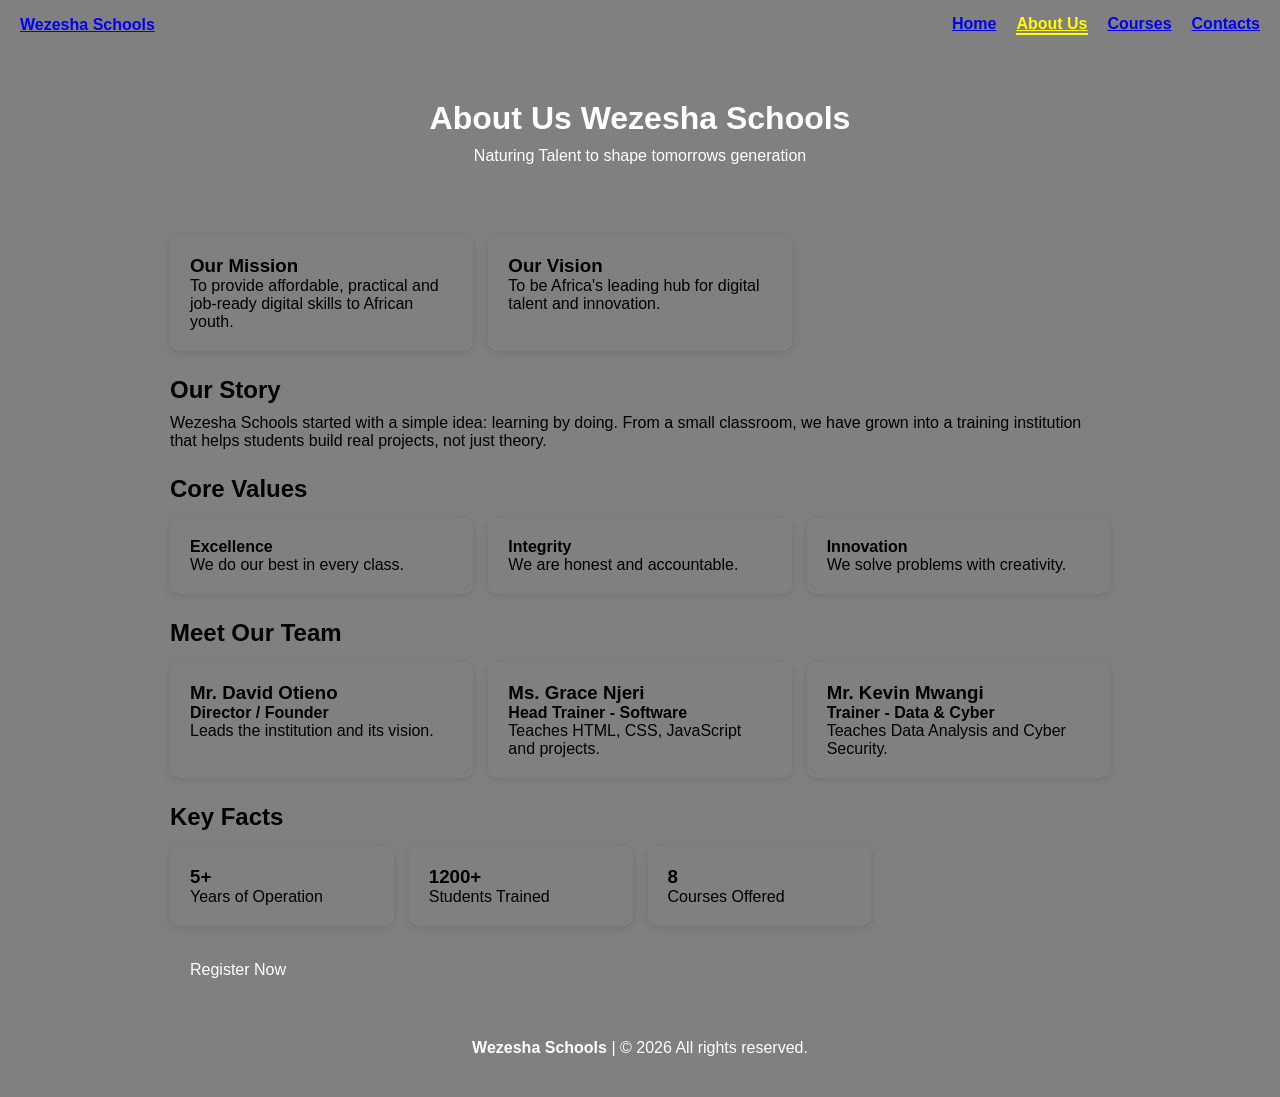
==== about.html @ 86f78f15 "first commit" ====
<!DOCTYPE html>
<html lang="en">
<head>
    <meta charset="UTF-8">
    <meta name="viewport" content="width=device-width, initial-scale=1.0">
    <title>About Us Wezesha Schools </title>
    <link rel="stylesheet" href="css/style.css">
</head>
<body>

<header>
    <nav class="navigation">
        <a href="index.html" class="logo"> Wezesha Schools </a>
        <button class="menu-btn"onclick="toggleMenu()"> menu</button>
        <div class="navlinks" id="navLinks">
         <a href="index.html"> Home </a>
         <a href="about.html" class="active"> About Us </a>
         <a href="course.html"> Courses </a>
         <a href="contact.html"> Contacts </a>
        </div>
    </nav>
</header>    

<section class="hero">
    <h1> About Us Wezesha Schools</h1>
    <p> Naturing Talent to shape tomorrows generation </p>
</section>

<main>
    <main>
  <div class="grid">
    <div class="card">
        <h3> Our Mission </h3>
        <p> To provide affordable, practical and job-ready digital skills to African youth.</p>
    </div>
    <div class="card">
        <h3> Our Vision </h3>
        <p>To be Africa's leading hub for digital talent and innovation.</p>
    </div>
  </div>
  <h2> Our Story </h2>
  <p> Wezesha Schools started with a simple idea: learning by doing. From a small classroom, we have grown into a training institution that helps students build real projects, not just theory.</p>
  <h2> Core Values </h2>
  <div class="grid">
    <div class="card">
        <b>Excellence</b>
        <p>We do our best in every class.</p>
    </div>
    <div class="card">
        <b>Integrity</b>
        <p>We are honest and accountable.</p>
    </div>
    <div class="card">
        <b>Innovation</b>
        <p>We solve problems with creativity.</p>
    </div>
  </div>
  <h2>Meet Our Team</h2>
  <div class="grid">
    <div class="card">
        <h3>Mr. David Otieno</h3>
        <p><b>Director / Founder</b></p>
        <p>Leads the institution and its vision.</p>
    </div>
    <div class="card">
        <h3>Ms. Grace Njeri</h3>
        <p><b>Head Trainer - Software</b></p>
        <p>Teaches HTML, CSS, JavaScript and projects.</p>
    </div>
    <div class="card">
        <h3>Mr. Kevin Mwangi</h3>
        <p><b>Trainer - Data & Cyber</b></p>
        <p>Teaches Data Analysis and Cyber Security.</p>
    </div>
  </div>
  <h2>Key Facts</h2>
  <div class="stats">
    <div class="card">
        <h3>5+</h3>
        <p>Years of Operation</p>
    </div>
    <div class="card">
        <h3>1200+</h3>
        <p>Students Trained</p>
    </div>
    <div class="card">
        <h3>8</h3>
        <p>Courses Offered</p>
    </div>
  </div>
  <a href="index.html#register" class="btn">Register Now</a>
</main>

<footer>
    <p><b> Wezesha Schools </b> | © 2026 All rights reserved.</p>
</footer>


<script src="js/script.js"></script>
</body>
</html>
---- css/style.css ----
*{
    box-sizing:border-box; 
    margin:0; 
    padding:0; 
    font-family:Arial, sans-serif;
}
header {
    color: aqua;
}
body{
    background-color: grey; 
    color:var(--text);
}
.navigation {
    background:var(--primary); color:white;
     padding:15px 20px; 
     display:flex; 
     justify-content:space-between; 
     align-items:center;}
.navigation {
    color:white; 
    text-decoration:none; 
    font-weight:bold;
}
.navlinks{
    display:flex; 
    gap:20px;
}
.navlinks > a.active{
    color:yellow; 
    border-bottom:2px solid yellow;
}
.menu-btn{display:none; 
    background:none; 
    border:none; 
    color:white; 
    font-size:24px; 
    cursor:pointer;
}
.hero{
    background:var(--primary); 
    color:white; 
    text-align:center; 
    padding:50px 20px;
}
.hero h1{
    font-size:32px; 
    margin-bottom:10px;
}
main{
    max-width:1000px; 
    margin:20px auto; 
    padding:0 15px;
}
h2{
    margin:25px 0 10px; 
    color:var(--primary);
}
.stats{display:grid; 
    grid-template-columns:repeat(4,1fr); 
    gap:15px; 
    margin:15px 0;
}
.grid{
    display:grid; 
    grid-template-columns:repeat(3,1fr); 
    gap:15px; 
    margin:15px 0;
}
.card{
    background:var(--white); 
    padding:20px; 
    border-radius:10px; 
    box-shadow:0 2px 8px rgba(0,0,0,0.1);
}
.card.green{
    border-top:4px solid green;} .card.red{border-top:4px solid red;} .card.blue{border-top:4px solid blue;
}

form{
    background:var(--white); 
    padding:20px; 
    border-radius:10px; 
    display:flex; 
    flex-direction:column; 
    gap:8px;
}
label{
    font-weight:bold;
}
input>select>textarea{
    padding:10px; 
    border:1px solid #ccc; 
    border-radius:6px; 
    width:100%;
}
input:focus>select:focus>textarea:focus{
    outline:2px solid var(--primary); 
    border-color:var(--primary);
}
.btn{
    display:inline-block; 
    background:var(--primary); 
    color:white; 
    padding:10px 20px; 
    border:none; 
    border-radius:6px; 
    cursor:pointer; 
    text-decoration:none; 
    text-align:center; 
    margin-top:10px; 
    transition:0.3s;
}
.btn:hover{
    background:var(--accent);
}
.btn-Alert{
    background:var(--red); 
    color:white; 
    padding:10px 15px; 
    border:none; 
    border-radius:6px; 
    cursor:pointer;
}
table{
    width:100%; 
    background:var(--white); 
    border-collapse:collapse; 
    margin-top:10px; 
    border-radius:10px; 
    overflow:hidden;
}
th{
    background:var(--primary); 
    color:white; 
    padding:12px;
}
td{
    padding:10px; 
    border-bottom:1px solid #eee; 
    text-align:center;
}
tr:hover{
    background:#eef2ff;
}
.badge{
    padding:4px 10px; 
    border-radius:20px; 
    color:white; 
    font-size:12px; 
    font-weight:bold;
}
.excellent{
    background:green;} .verygood{background:#16a34a;} .good{background:#2563eb;} .average{background:#f59e0b;} .failed{background:#ef4444;}
.error{
    color:red; 
    background:#fee2e2; 
    padding:10px; 
    border-radius:6px;
}
.success{
    color:green; 
    background:#dcfce7; 
    padding:10px; 
    border-radius:6px;
}
.map-box{
    background:#dbeafe; 
    height:180px; 
    display:flex; 
    flex-direction:column; 
    justify-content:center; 
    align-items:center; 
    border-radius:10px; 
    margin:10px 0;
}
footer{
    background:var(--primary); 
    color:white; 
    text-align:center; 
    padding:20px; 
    margin-top:30px;
}
footer > a {
    color:white;
}

@media(max-width:900px){
  .stats,.grid{grid-template-columns:repeat(2,1fr);}
}
@media(max-width:600px){
  .menu-btn{display:block;}
  .navlinks{display:none; flex-direction:column; background:var(--primary); position:absolute; top:60px; right:0; left:0; padding:15px;}
  .navlinks.show{display:flex;}
  .stats,.grid{grid-template-columns:1fr;}
  table{font-size:12px;}
}
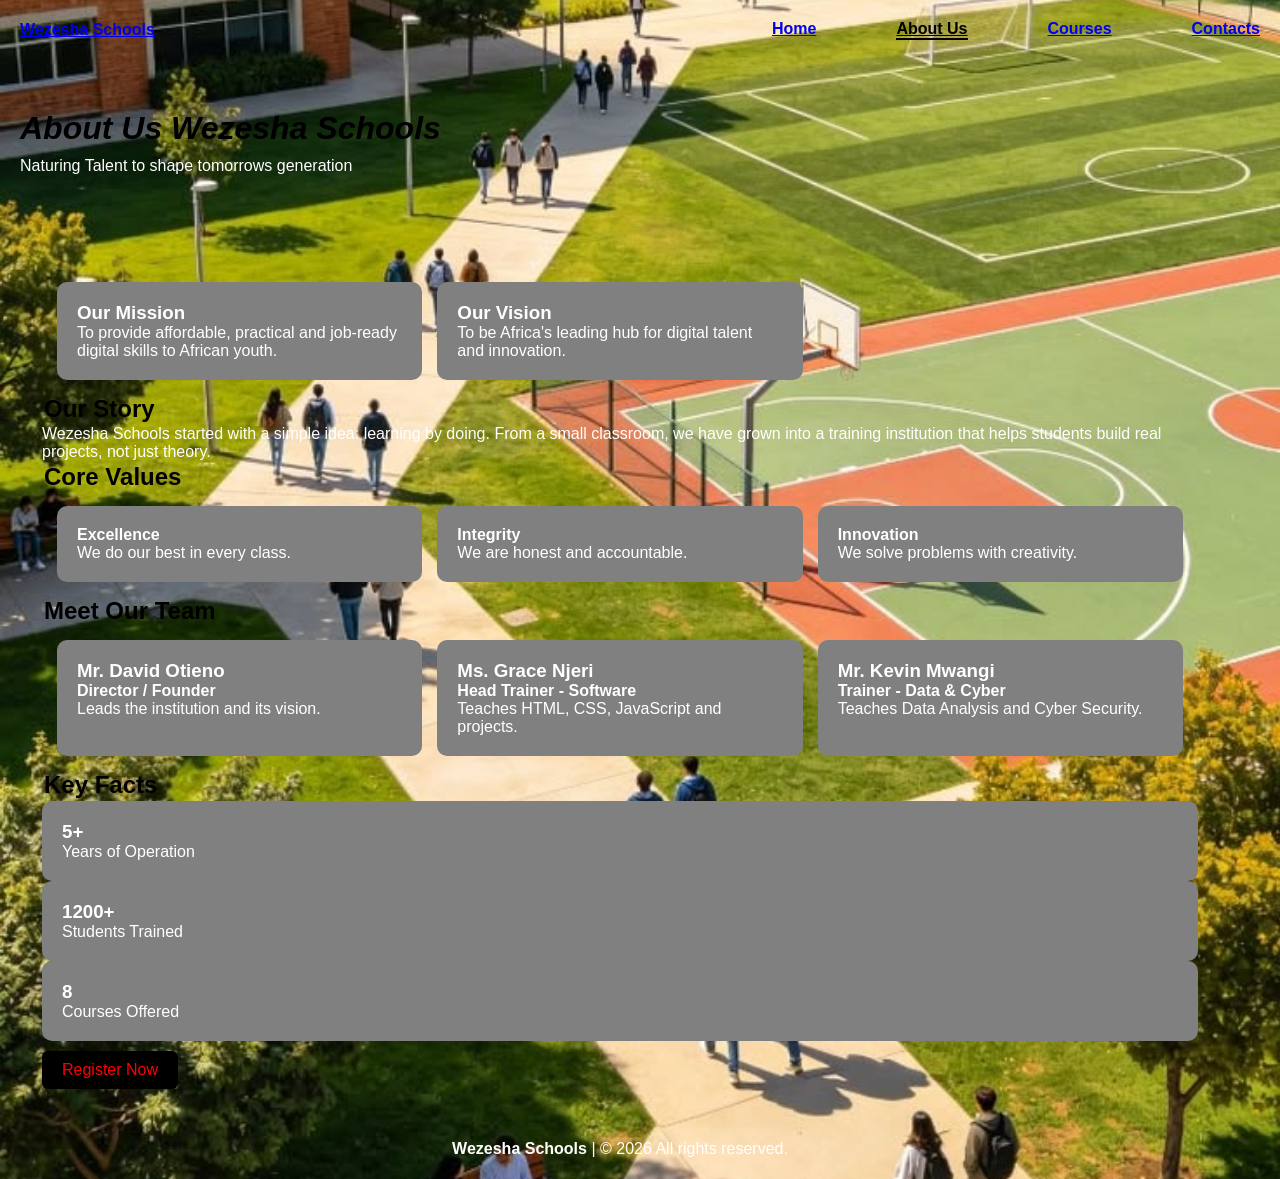
==== commit 11cddb24: "changes" ====
--- a/about.html
+++ b/about.html
@@ -11,7 +11,7 @@
 <header>
     <nav class="navigation">
         <a href="index.html" class="logo"> Wezesha Schools </a>
-        <button class="menu-btn"onclick="toggleMenu()"> menu</button>
+        <button class="menu-btn"onclick="toggleMenu()"> button </button>
         <div class="navlinks" id="navLinks">
          <a href="index.html"> Home </a>
          <a href="about.html" class="active"> About Us </a>
@@ -96,6 +96,6 @@
 </footer>
 
 
-<script src="js/script.js"></script>
+<script src="jsscript.js"></script>
 </body>
 </html>
--- a/css/style.css
+++ b/css/style.css
@@ -8,15 +8,29 @@
     color: aqua;
 }
 body{
+    background-image: url(../download.jpg);
+    background-size: cover;
+    background-repeat: no-repeat;
+    background-position: center;
+    height: 400px;
     background-color: grey; 
-    color:var(--text);
+    color: white ;
+}
+.hero > h1 {
+    color: black;
+    text-align: left;
+    font-style: italic;
+    text-decoration: dashed;
 }
 .navigation {
-    background:var(--primary); color:white;
-     padding:15px 20px; 
+    background:var(--primary);
+     color:white;
+     padding:  20px; 
      display:flex; 
      justify-content:space-between; 
-     align-items:center;}
+     align-items:center;
+}
+
 .navigation {
     color:white; 
     text-decoration:none; 
@@ -24,57 +38,67 @@
 }
 .navlinks{
     display:flex; 
-    gap:20px;
+    gap:80px;
 }
 .navlinks > a.active{
-    color:yellow; 
-    border-bottom:2px solid yellow;
-}
-.menu-btn{display:none; 
+    color:black; 
+    border-bottom:2px solid black;
+}
+.menu-btn{
+    display:none; 
     background:none; 
     border:none; 
-    color:white; 
+    color:rgb(151, 19, 19); 
     font-size:24px; 
     cursor:pointer;
 }
 .hero{
     background:var(--primary); 
     color:white; 
-    text-align:center; 
+    text-align:left; 
     padding:50px 20px;
 }
 .hero h1{
     font-size:32px; 
     margin-bottom:10px;
 }
+
 main{
-    max-width:1000px; 
-    margin:20px auto; 
-    padding:0 15px;
+    max-width:1200px; 
+    margin: 20px; 
+    padding: 1px;
 }
 h2{
-    margin:25px 0 10px; 
-    color:var(--primary);
-}
-.stats{display:grid; 
+    margin: 2px; 
+    color: black;
+}
+.levels {
+    display:grid; 
     grid-template-columns:repeat(4,1fr); 
     gap:15px; 
-    margin:15px 0;
+    margin: 15px;
 }
 .grid{
     display:grid; 
     grid-template-columns:repeat(3,1fr); 
     gap:15px; 
-    margin:15px 0;
+    margin:15px;
 }
 .card{
-    background:var(--white); 
+    background-color: gray; 
     padding:20px; 
     border-radius:10px; 
-    box-shadow:0 2px 8px rgba(0,0,0,0.1);
+    box-shadow: none;
 }
 .card.green{
-    border-top:4px solid green;} .card.red{border-top:4px solid red;} .card.blue{border-top:4px solid blue;
+    border-top:4px solid green;
+} 
+
+.card.red{
+    border-top:4px solid red;
+} 
+.card.blue{
+    border-top:4px solid blue;
 }
 
 form{
@@ -100,8 +124,8 @@
 }
 .btn{
     display:inline-block; 
-    background:var(--primary); 
-    color:white; 
+    background-color: black; 
+    color: red; 
     padding:10px 20px; 
     border:none; 
     border-radius:6px; 
@@ -112,11 +136,11 @@
     transition:0.3s;
 }
 .btn:hover{
-    background:var(--accent);
+    background-color: green;
 }
 .btn-Alert{
     background:var(--red); 
-    color:white; 
+    color: blue; 
     padding:10px 15px; 
     border:none; 
     border-radius:6px; 
@@ -151,7 +175,16 @@
     font-weight:bold;
 }
 .excellent{
-    background:green;} .verygood{background:#16a34a;} .good{background:#2563eb;} .average{background:#f59e0b;} .failed{background:#ef4444;}
+    background:green;
+} .verygood{
+    background:#16a34a;
+} .good{
+    background:#2563eb;
+} .average{
+    background:#f59e0b;
+} .failed{
+    background:#ef4444;
+}
 .error{
     color:red; 
     background:#fee2e2; 
@@ -184,14 +217,3 @@
 footer > a {
     color:white;
 }
-
-@media(max-width:900px){
-  .stats,.grid{grid-template-columns:repeat(2,1fr);}
-}
-@media(max-width:600px){
-  .menu-btn{display:block;}
-  .navlinks{display:none; flex-direction:column; background:var(--primary); position:absolute; top:60px; right:0; left:0; padding:15px;}
-  .navlinks.show{display:flex;}
-  .stats,.grid{grid-template-columns:1fr;}
-  table{font-size:12px;}
-}
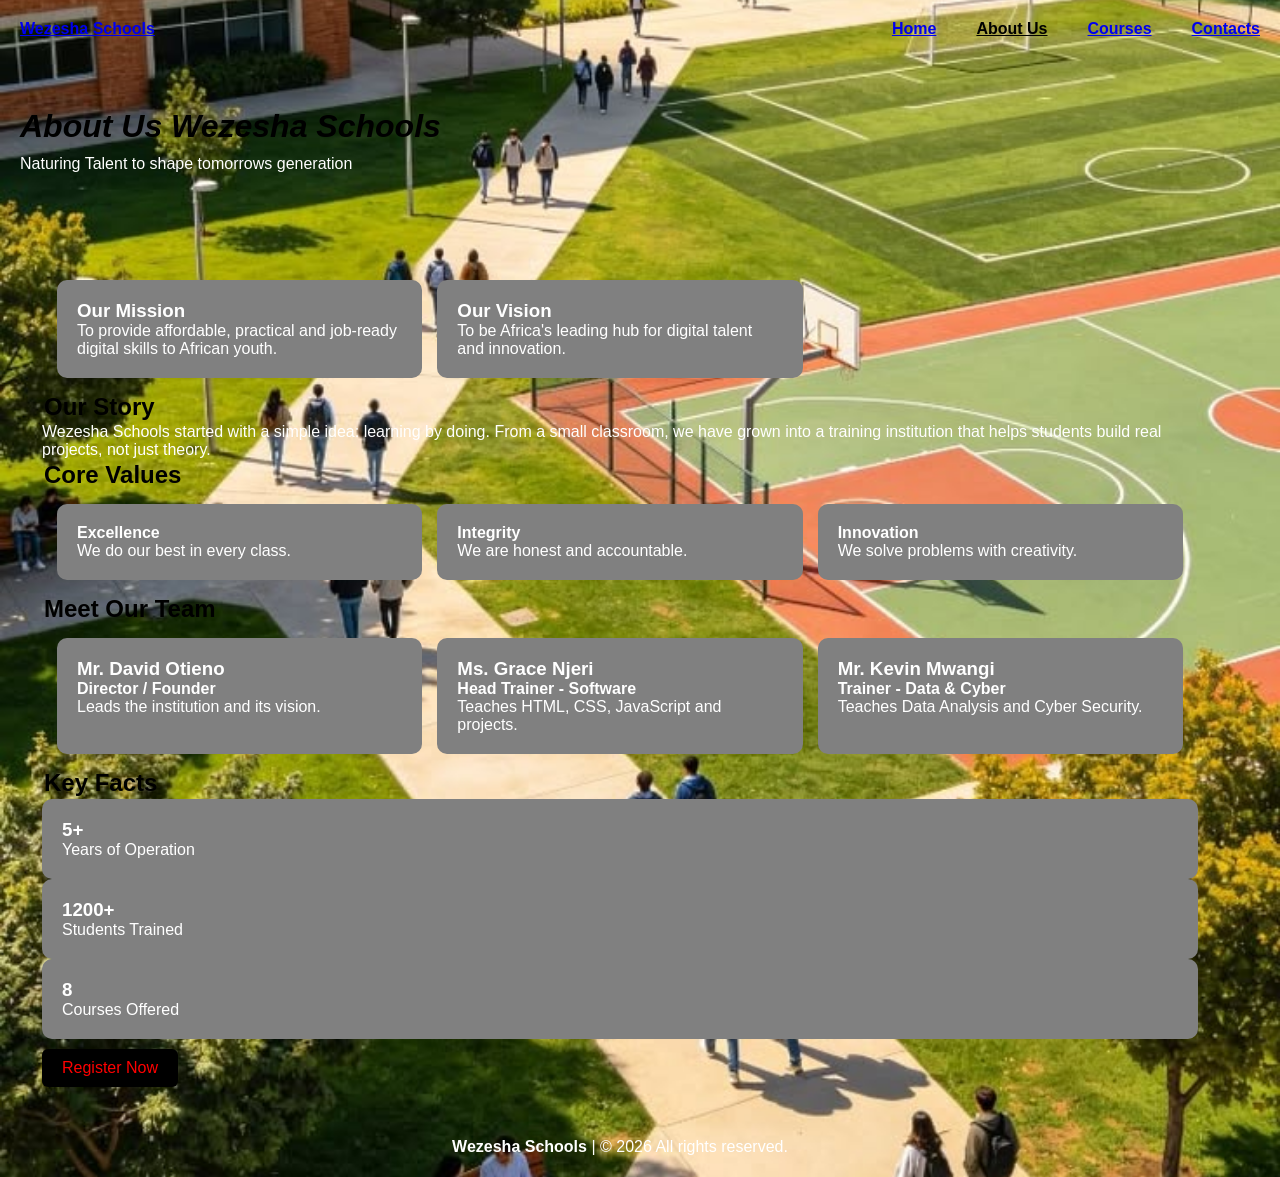
==== commit c06aa21a: "code change" ====
--- a/about.html
+++ b/about.html
@@ -96,6 +96,6 @@
 </footer>
 
 
-<script src="jsscript.js"></script>
+<script src="js/script.js"></script>
 </body>
 </html>
--- a/css/style.css
+++ b/css/style.css
@@ -38,11 +38,12 @@
 }
 .navlinks{
     display:flex; 
-    gap:80px;
+    text-decoration: none;
+    gap:40px;
 }
 .navlinks > a.active{
     color:black; 
-    border-bottom:2px solid black;
+  
 }
 .menu-btn{
     display:none; 
